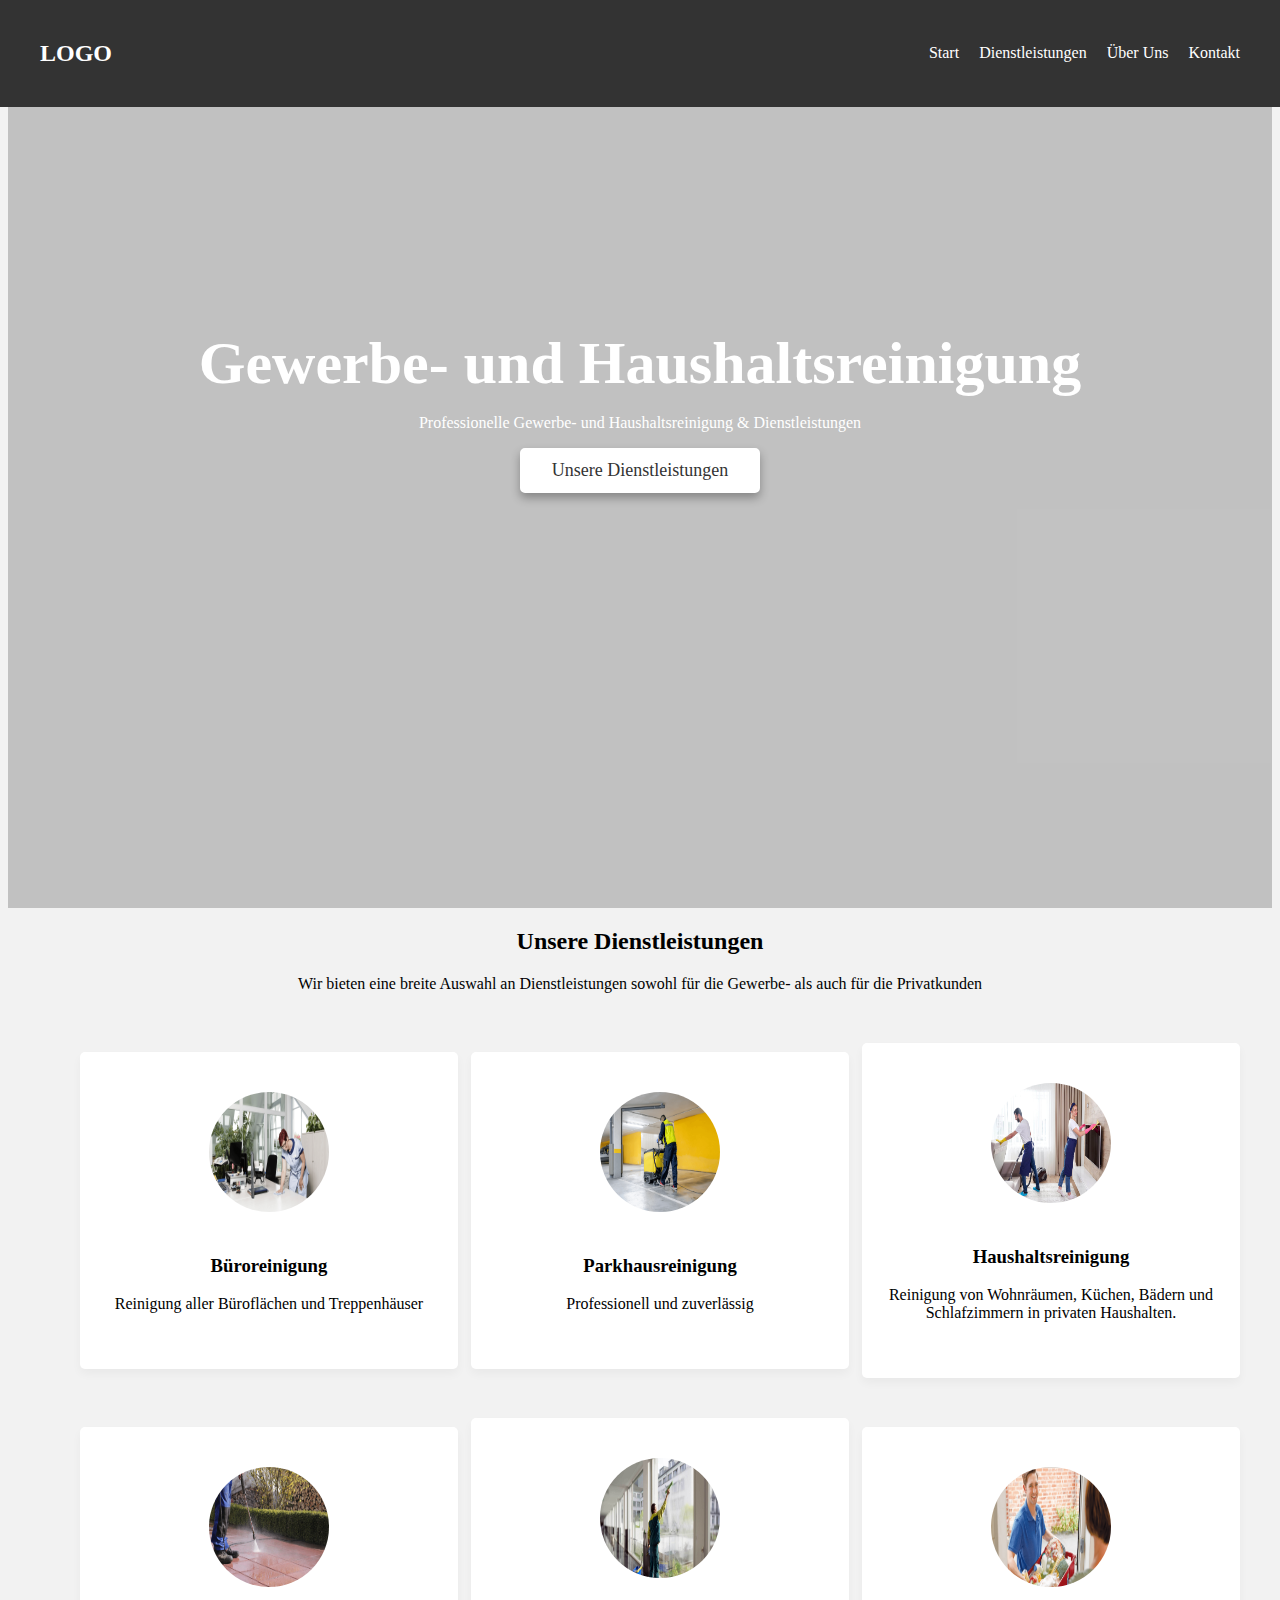
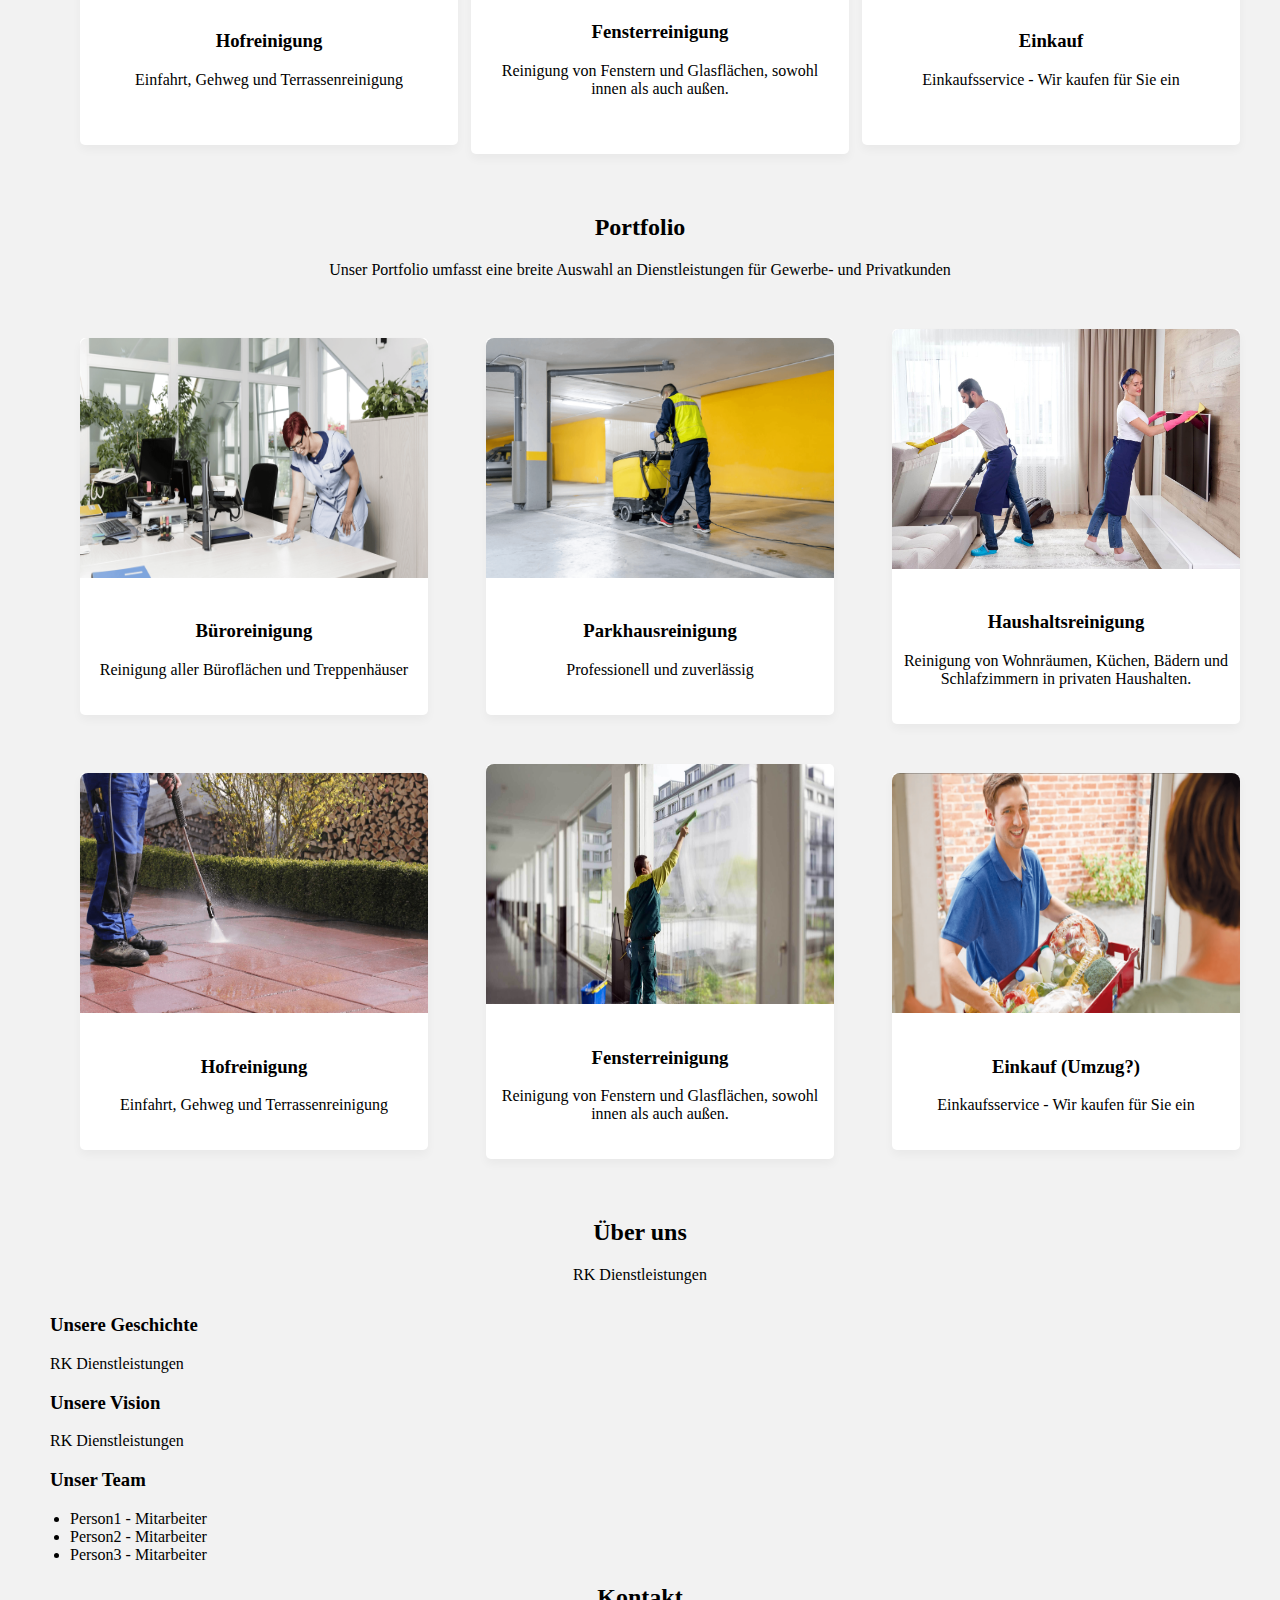
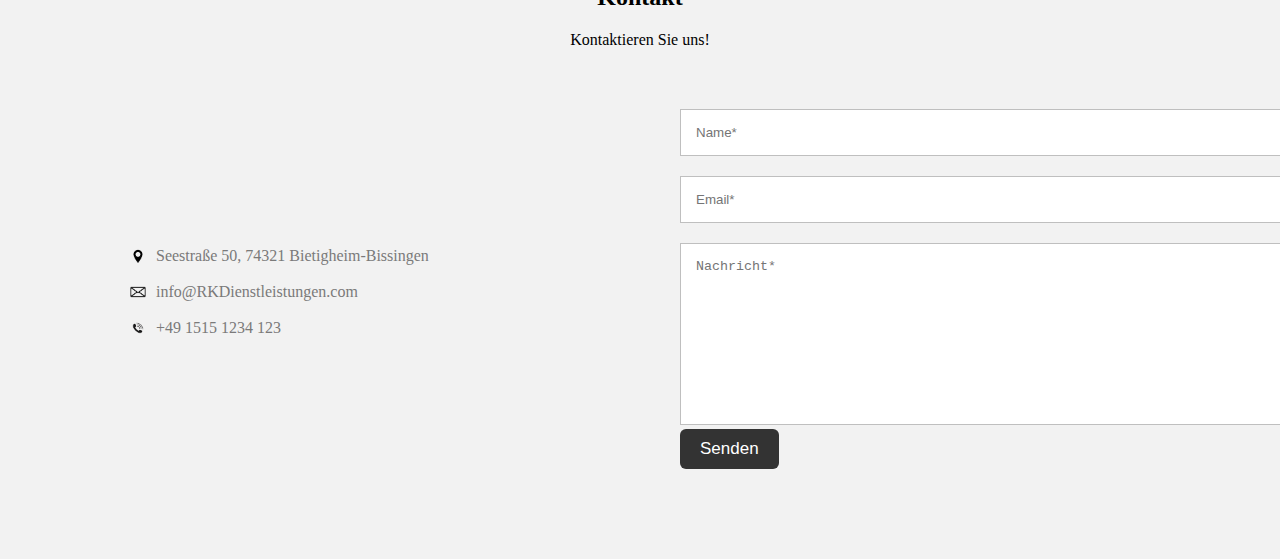
==== index.html @ 7e97b651 "Update and rename main.html to index.html" ====
<!DOCTYPE html>
<html lang="en">
<head>
    <meta charset="UTF-8">
    <meta name="viewport" content="width=device-width, initial-scale=1.0">
    <meta name="description" content="RKDienstleistungen">
    <meta name="keywords" content="RKDienstleistungen,Reinigung,Gewerbe- und Haushaltsreinigung,Dienstleistungen,Umzugsservice,Einkaufsservice">
    <meta name="author" content="RKDienstleistungen">
    <title>RK Dienstleistungen</title>
    <link rel="stylesheet" href="style.css">
    <link rel="preconnect" href="https://fonts.googleapis.com">
    <link rel="preconnect" href="https://fonts.gstatic.com" crossorigin>
    <link href="https://fonts.googleapis.com/css2?family=Rubik:ital,wght@0,300..900;1,300..900&display=swap" rel="stylesheet">
    <link rel="stylesheet" href="font-awesome-4.7.0/css/font-awesome.min.css">
</head>
<body>
    <header>
        <nav class="navbar container flex">
            <h2 class="logo"><a href="">LOGO</a></h2>

            <!-- Hamburger-Menü-Umschalter -->
            <input type="checkbox" id="menu-umschalter">
            <label for="menu-umschalter" id="hamburger-btn">
                <span class="line"></span>
                <span class="line"></span>
                <span class="line"></span>
            </label>

            <ul class="nav-links flex">
                <li><a href="#start">Start</a></li>
                <li><a href="#dienstleistungen">Dienstleistungen</a></li>
                <li><a href="#ueberuns">Über uns</a></li>
                <li><a href="#kontakt">Kontakt</a></li>
            </ul>
        </nav>
    </header>

    <!-- Startseite -->
    <section class="startseite" id="start">
        <div class="content flex">
            <div class="text">
                <h1>Gewerbe- und Haushaltsreinigung</h1>
                <p>Professionelle Gewerbe- und Haushaltsreinigung & Dienstleistungen</p>
            </div>
            <a href="#dienstleistungen">Unsere Dienstleistungen</a>
        </div>
    </section>

    <!-- Dienstleistungen -->
    <section class="dienstleistungen" id="dienstleistungen">
        <div class="container">
            <div class="section-title">
                <h2>Unsere Dienstleistungen</h2>
                <p>Wir bieten eine breite Auswahl an Dienstleistungen sowohl für die Gewerbe- als auch für die Privatkunden</p>
            </div>

            <ul class="cards flex">
                <li class="card">
                    <img src="bilder/reinigung3.png" alt="Büroreinigung">
                    <h3>Büroreinigung</h3>
                    <p>Reinigung aller Büroflächen und Treppenhäuser</p>
                </li>

                <li class="card">
                    <img src="bilder/reinigung2.png" alt="Parkhausreinigung">
                    <h3>Parkhausreinigung</h3>
                    <p>Professionell und zuverlässig</p>
                </li>

                <li class="card">
                    <img src="bilder/haushaltsreinigung.jpg" alt="Haushaltsreinigung">
                    <h3>Haushaltsreinigung</h3>
                    <p>Reinigung von Wohnräumen, Küchen, Bädern und Schlafzimmern in privaten Haushalten.</p>
                </li>
                
                <li class="card">
                    <img src="bilder/hochdruck1.png" alt="Hochdruckreinigung">
                    <h3>Hofreinigung</h3>
                    <p>Einfahrt, Gehweg und Terrassenreinigung</p>
                </li>
            
                <li class="card">
                    <img src="bilder/fensterreinigung.jpg" alt="Fensterreinigung">
                    <h3>Fensterreinigung</h3>
                    <p>Reinigung von Fenstern und Glasflächen, sowohl innen als auch außen.</p>
                </li>

                <li class="card">
                    <img src="bilder/einkauf.png" alt="Einkauf">
                    <h3>Einkauf</h3>
                    <p>Einkaufsservice - Wir kaufen für Sie ein</p>
                </li>
            </ul>
        </div>
    </section>
    <!-- Portfolio -->
    <section class="portfolio" id="portfolio">
        <div class="container">
            <div class="section-title">
                <h2>Portfolio</h2>
                <p>Unser Portfolio umfasst eine breite Auswahl an Dienstleistungen für Gewerbe- und Privatkunden</p>
             </div>
             <ul class="cards flex">

                <li class="card">
                    <img src="bilder/reinigung3.png" alt="Büroreinigung">
                    <h3>Büroreinigung</h3>
                    <p>Reinigung aller Büroflächen und Treppenhäuser</p>
                </li>

                <li class="card">
                    <img src="bilder/reinigung2.png" alt="Parkhausreinigung">
                    <h3>Parkhausreinigung</h3>
                    <p>Professionell und zuverlässig</p>
                </li>

                <li class="card">
                    <img src="bilder/haushaltsreinigung.jpg" alt="Haushaltsreinigung">
                    <h3>Haushaltsreinigung</h3>
                    <p>Reinigung von Wohnräumen, Küchen, Bädern und Schlafzimmern in privaten Haushalten.</p>
                </li>
                
                <li class="card">
                    <img src="bilder/hochdruck1.png" alt="Hochdruckreinigung">
                    <h3>Hofreinigung</h3>
                    <p>Einfahrt, Gehweg und Terrassenreinigung</p>
                </li>
            
                <li class="card">
                    <img src="bilder/fensterreinigung.jpg" alt="Fensterreinigung">
                    <h3>Fensterreinigung</h3>
                    <p>Reinigung von Fenstern und Glasflächen, sowohl innen als auch außen.</p>
                </li>

                <li class="card">
                    <img src="bilder/einkauf.png" alt="Einkauf">
                    <h3>Einkauf (Umzug?)</h3>
                    <p>Einkaufsservice - Wir kaufen für Sie ein</p>
                </li>
                
            </ul>
        </div>
    </section>

    <!-- Über uns -->
    <section class="ueberuns" id="ueberuns">
        <div class="container">
            <div class="section-title">
                <h2>Über uns</h2>
                <p>RK Dienstleistungen</p>
            </div>

            <div class="row company-info">
                <h3>Unsere Geschichte</h3>
                <p>RK Dienstleistungen</p>

                <h3>Unsere Vision</h3>
                <p>RK Dienstleistungen</p>
            </div>

            <div class="row team">
                <h3>Unser Team</h3>
                <ul>
                    <li>Person1 - Mitarbeiter</li>
<li>Person2 - Mitarbeiter</li>
<li>Person3 - Mitarbeiter</li>
</ul>
</div>
</div>
</section>

<!-- Kontakt -->
<section class="kontakt" id="kontakt">
<div class="container">
<div class="section-title">
<h2>Kontakt</h2>
<p>Kontaktieren Sie uns!</p>
</div>
</div>

<div class="row flex">
<div class="col information">
<div class="kontaktdaten">
<p><img class="kontakt-symbol" src="bilder/geotag.png" alt="geotag-symbol"><i></i>Seestraße 50, 74321 Bietigheim-Bissingen</p>
<p><img class="kontakt-symbol" src="bilder/email2.png" alt="email-symbol"><i></i>info@RKDienstleistungen.com</p>
<p><img class="kontakt-symbol" src="bilder/anruf.png" alt="anruf-symbol"><i></i>+49 1515 1234 123</p>
</div>
</div>
<div class="col form">
<form action="send_email.php">
<input type="text" placeholder="Name*">
<input type="email" placeholder="Email*" required>
<textarea placeholder="Nachricht*" required></textarea>
<button type="submit">Senden</button>
</form>
</div>
</div>
</section>

<!-- Javascript -->
<script src="script.js"></script>
</body>
</html>
---- style.css ----
/* // <weight>: Use a value from 300 to 900 */

.rubik {
    font-family: "Rubik", sans-serif;
    font-optical-sizing: auto;
    font-weight: 300;
    font-style: normal;
  }
  
  html {
      scroll-behavior: smooth;
  }
  
  body {
      background: #f2f2f2;
  }
  
  header {
      position: fixed;
      top: 0;
      left: 0;
      width: 100%;
      background: #333;
      z-index: 100;
  }
  
  .flex {
      display: flex;
      align-items: center;
  
  }
  
  .container {
      max-width: 1200px;
      width: 100%;
      margin: 0 auto;
      padding: 0 20px;
  }
  
  .navbar {
      justify-content: space-between;
  }
  
  .nav-links {
      gap: 20px;
      list-style: none;
      display:flex;
      
  }
  
  .navbar a {
      padding: 20px 0;
      display: inline-block;
      color: #ffff;
      text-decoration: none;
      text-transform: capitalize;
      transition: 0.2s;
  }
  
  .navbar a:hover {
      color: #ddd;
  }
  
  /* Startseite */
  .startseite {
      position: relative;
      height: 100vh;
      width: 100%;
      /*background: url("https://www.piepenbrock.de/fileadmin/user_upload/dienstleistungen/gebaeudereinigung/bilder/grundreinigung_piepenbrock-2.jpg");*/
      background: url("https://www.alleofficesolutions.com/wp-content/uploads/2021/02/office-cleaning-header.jpg");
      background-position: center;
      background-size: cover;
  }
  
  .startseite::before {
      content: '';
      position: absolute;
      height: 100%;
      width: 100%;
      top: 0;
      left: 0;
      background: rgba(0, 0, 0, 0.2)
  }
  
  .startseite .content {
      position: relative;
      height: 85%;
      flex-direction: column;
      justify-content: center;
  }
  
  .startseite .text {
      color: #fff;
      text-align: center;
  }
  
  .startseite .text h1 {
      font-size: 60px;
      font-weight: 700;
      margin-bottom: 10px;
  }
  
  .startseite a {
      color: #333;
      text-decoration: none;
      background: #fff;
      padding: 10px 30px;
      border-radius: 5px;
      border: 2px solid #fff;
      box-shadow: rgba(0, 0, 0, 0.3) 0 5px 10px;
      font-size: 18px;
      transition: 0.3s;
  }
  
  .startseite a:hover {
      color: #fff;
      background: rgba(255, 255, 255, 0.3);
  }
  
  /* Dienstleistungen */
  .section {
      padding-top: 80px;
  }
  
  .section-title {
      text-align: center;
  }
  
  .section h2 {
      font-size: 2rem;
  }
  
  section .cards {
      margin-top: 50px;
      flex-wrap: wrap;
      justify-content: space-between;
  }
  
  section .card {
      width: calc(100% / 3 - 30px);
      text-align: center;
      list-style: none;
      background-color: #fff;
      padding: 40px 15px;
      border-radius: 5px;
      box-shadow: 0 5px 10px rgba(0, 0, 0, 0.04);
      margin-bottom: 40px;
      flex-basis: 30%; /* !!! beobachten */
  }
  
  section .card img {
      height: 120px;
      width: 120px;
      border-radius: 50%;
      margin-bottom: 20px;
  }
  
  section .card p {
      margin-top: 5px;
  }
  
  /* Portfolio */
  .portfolio .card {
      padding: 0 0 20px;
  }
  .portfolio .card img {
      height: 240px;
      width: 100%;
      border-radius: 8px 8px 0 0;
  }
  
  /* Über uns */
  .ueberuns .company-info {
      margin-top: 30px;
  }
  
  .ueberuns .row {
      padding: 0 10px;
  }
  
  .ueberuns h3 {
      margin-top: 30px 0 10px;
  }
  
  .ueberuns ul {
      padding-left: 20px;
  }
  
  /* Kontakt */
  .kontakt .row {
      justify-content: space-between;
      margin: 60px 0 90px;
  }
  
  .kontakt .row .col {
      padding: 0 10px;
      width: calc(100% / 2 - 50px);
  }
  
  .kontakt-symbol {
      height: 20px;
      width: 20px;
      margin-right: 8px; 
  }
  
  .kontakt-symbol-uhr {
      height: 15px;
      width: 15px;
      margin-right: 12px;
  }
  
  .kontaktdaten p {
      display: flex;
      align-items: center;
  }
  
  .kontaktdaten p {
      color: #7a7a7a;
      margin-bottom: 10px;
  }
  
  .kontaktdaten p {
      margin-left: 110px;
  }
  
  .kontakt form input {
      width: 100%;
      height: 45px;
      margin-bottom: 20px;
      padding: 0 15px;
      border: 1px solid #bfbfbf;
      outline: none;
  }
  
  .kontakt form textarea {
      padding: 15px;
      width: 100%;
      height: 150px;
      outline: none;
      resize: none;
      border: 1px solid #bfbfbf;
  }
  
  .kontakt form button {
      padding: 10px 20px;
      border-radius: 6px;
      font-size: 17px;
      color: #fff;
      border: none;
      background: #333;
      cursor: pointer;
      transition: 0.2s;
  }
  
  .kontakt form button:hover {
     background: #525252;
  }
  
  /* Footer */
  .footer {
      background: #333;
      padding: 20px 0;
  }
  
  .footer span {
      color: #fff;
  }

#menu-umschalter {
    display: none;
}

/* #hamburger-btn {
    display: none;
    flex-direction: column;
    cursor: pointer;
}

#hamburger-btn .line {
    width: 25px;
    height: 3px;
    background-color: white;
    margin: 4px 0;
}

@media (max-width: 768px) {
    #hamburger-btn {
        display: flex;
    }

    .nav-links {
        display: none;
        flex-direction: column;
        width: 100%;
        position: absolute;
        top: 60px;
        left: 0;
        background-color: #333;
    }

    #menu-umschalter:checked + #hamburger-btn + .nav-links {
        display: flex;
    }

    .nav-links li {
        text-align: center;
        margin: 15px 0;
    }
}
*/

/* Hamburger Button */
#hamburger-btn {
    display: none;
    flex-direction: column;
    cursor: pointer;
    position: absolute;
    right: 20px;
    top: 20px;
}

#hamburger-btn .line {
    width: 25px;
    height: 3px;
    background-color: white;
    margin: 4px 0;
    transition: all 0.3s ease;
}

/* Animationen für den Hamburger-Button */
#menu-umschalter:checked + #hamburger-btn .line:nth-child(1) {
    transform: rotate(45deg) translate(5px, 5px);
}

#menu-umschalter:checked + #hamburger-btn .line:nth-child(2) {
    opacity: 0;
}

#menu-umschalter:checked + #hamburger-btn .line:nth-child(3) {
    transform: rotate(-45deg) translate(5px, -5px);
}

@media (max-width: 768px) {
    #hamburger-btn {
        display: flex;
    }

    .nav-links {
        display: none;
        flex-direction: column;
        width: 100%;
        position: absolute;
        top: 60px;
        left: 0;
        background-color: #333;
    }

    #menu-umschalter:checked + #hamburger-btn + .nav-links {
        display: flex;
    }

    .nav-links li {
        text-align: center;
        margin: 15px 0;
    }
}
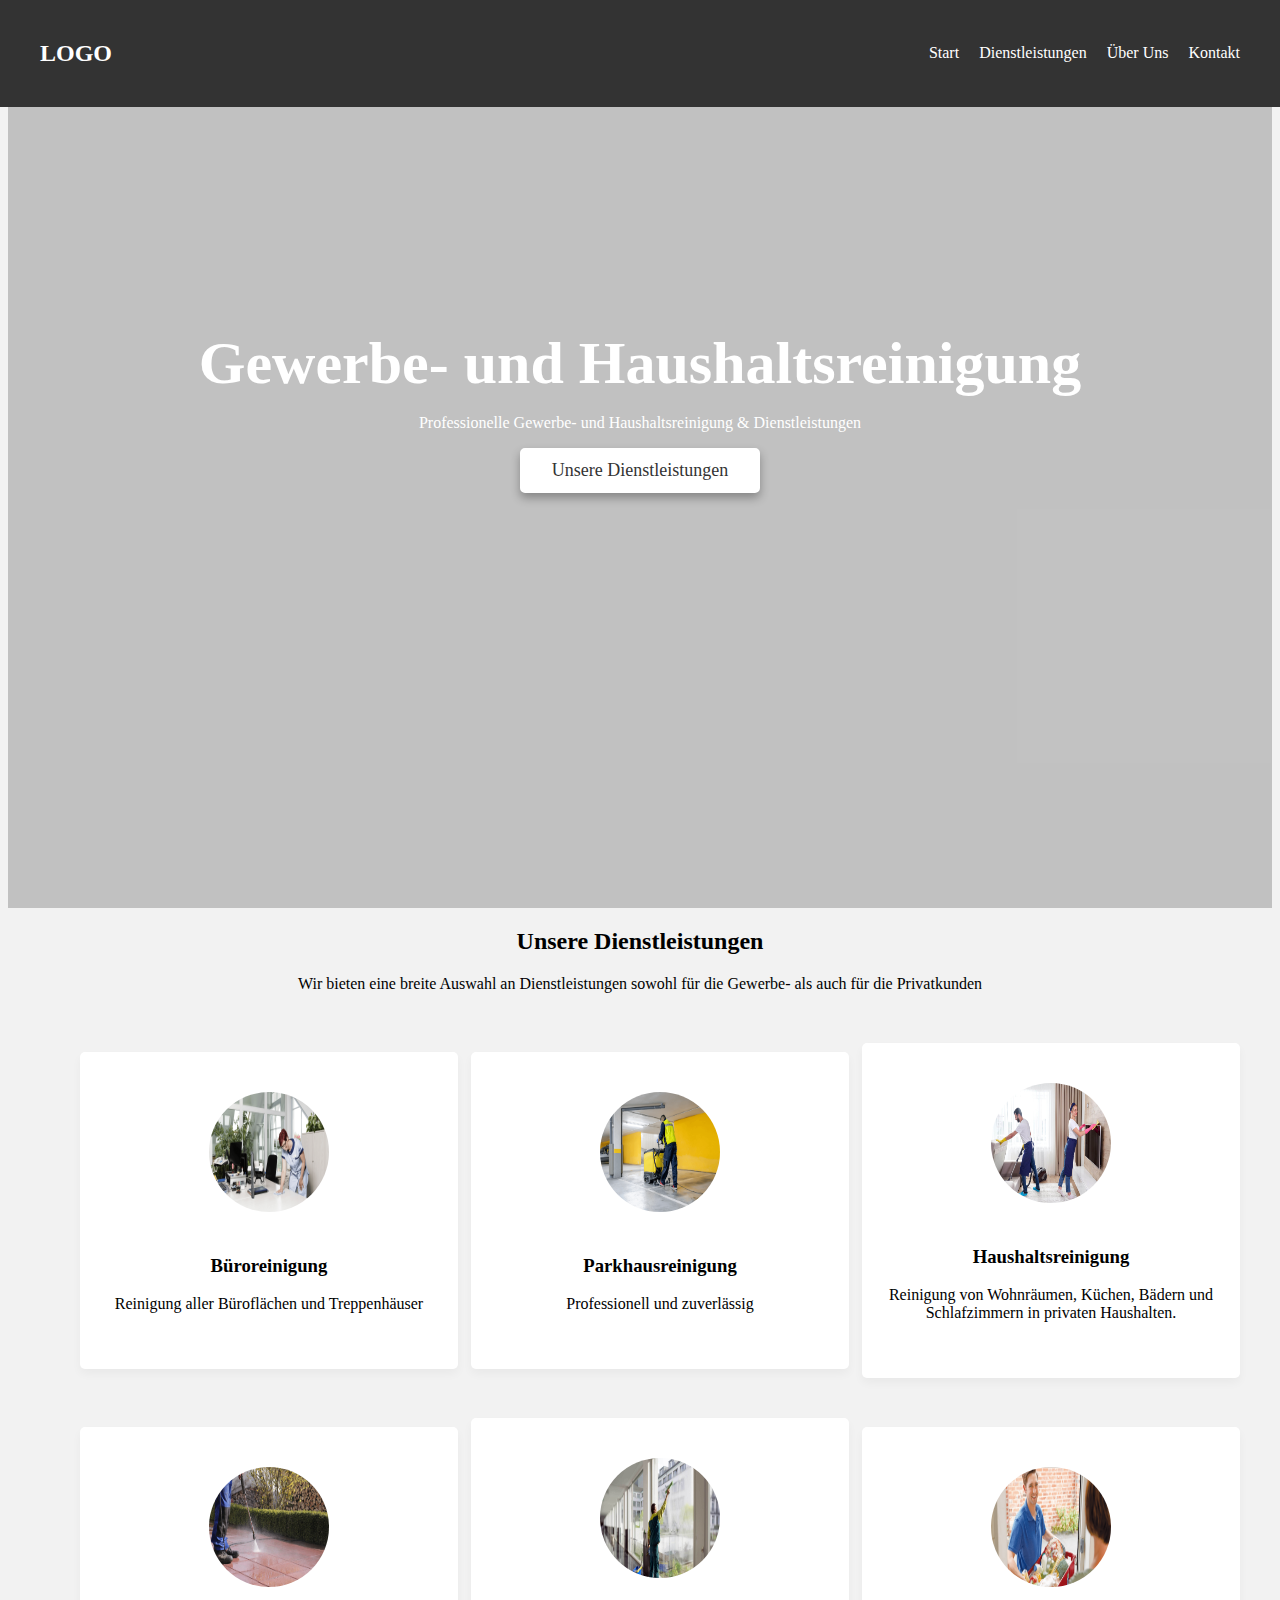
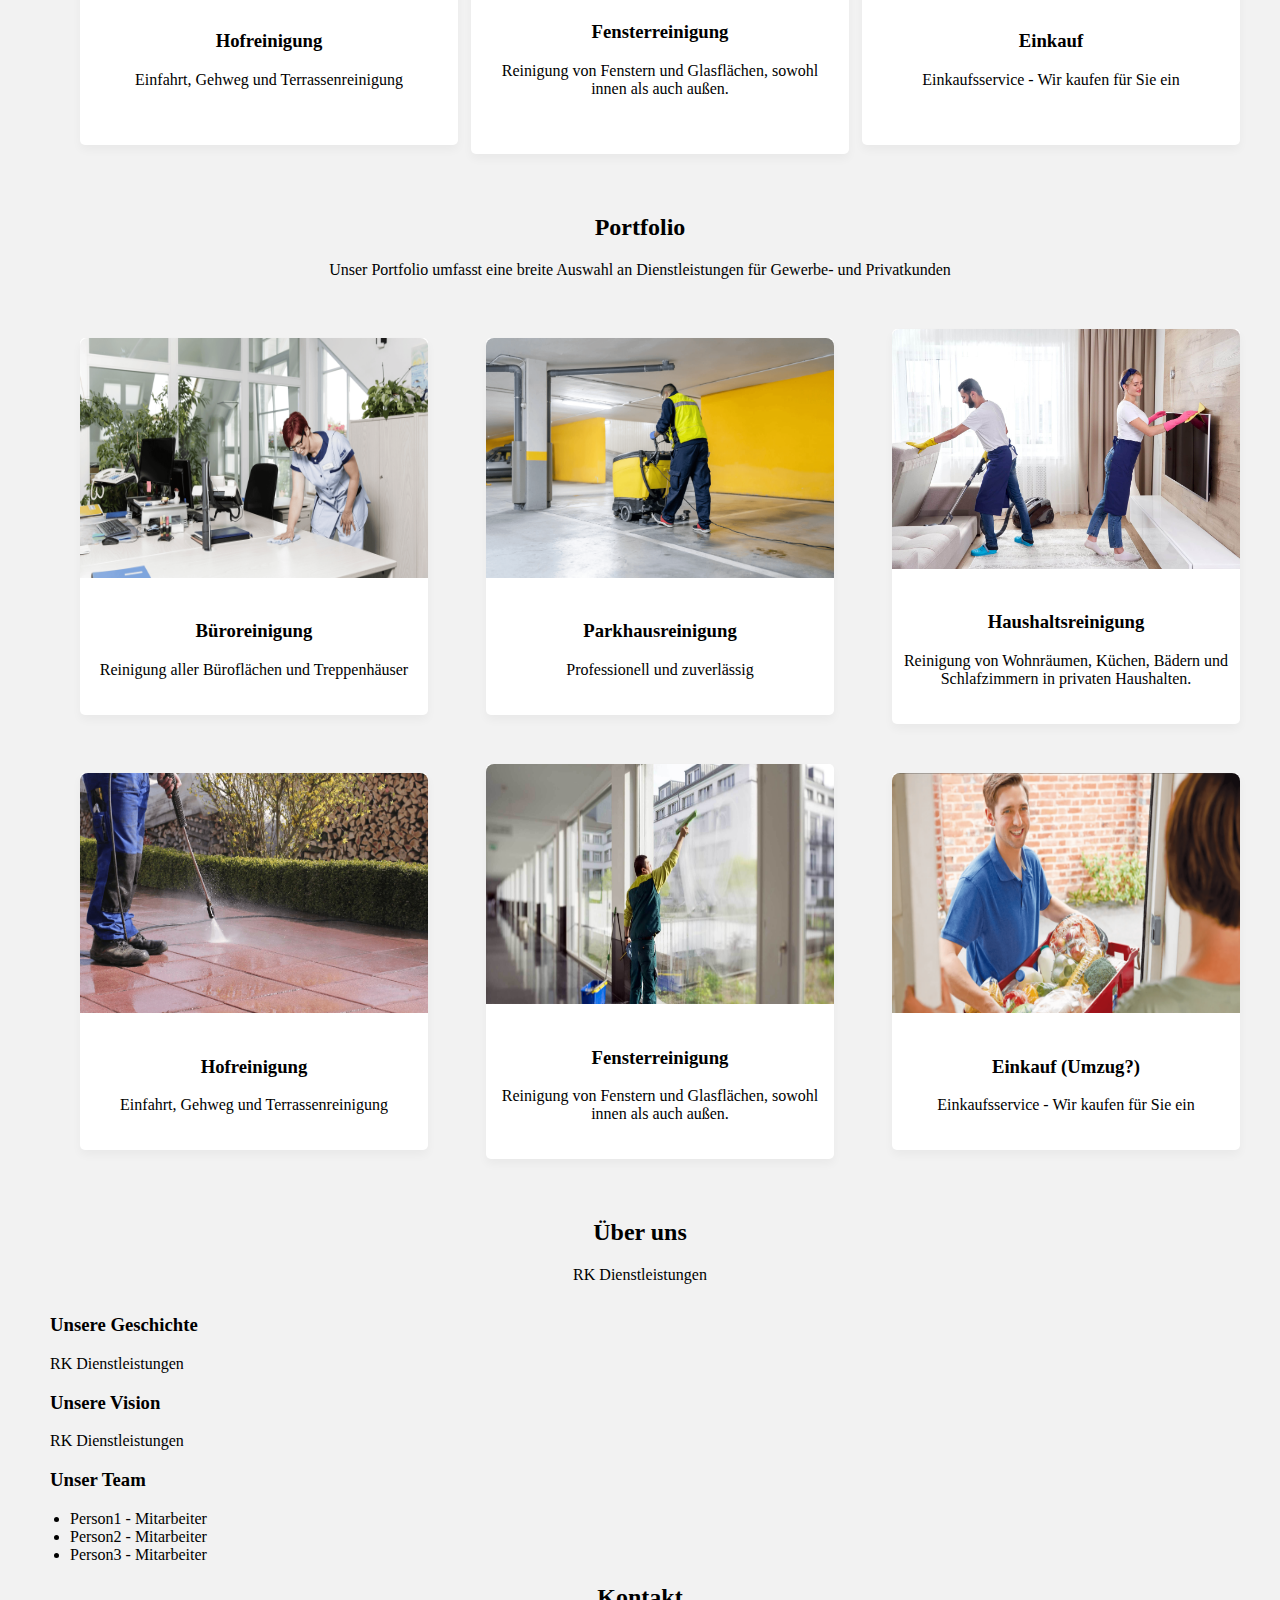
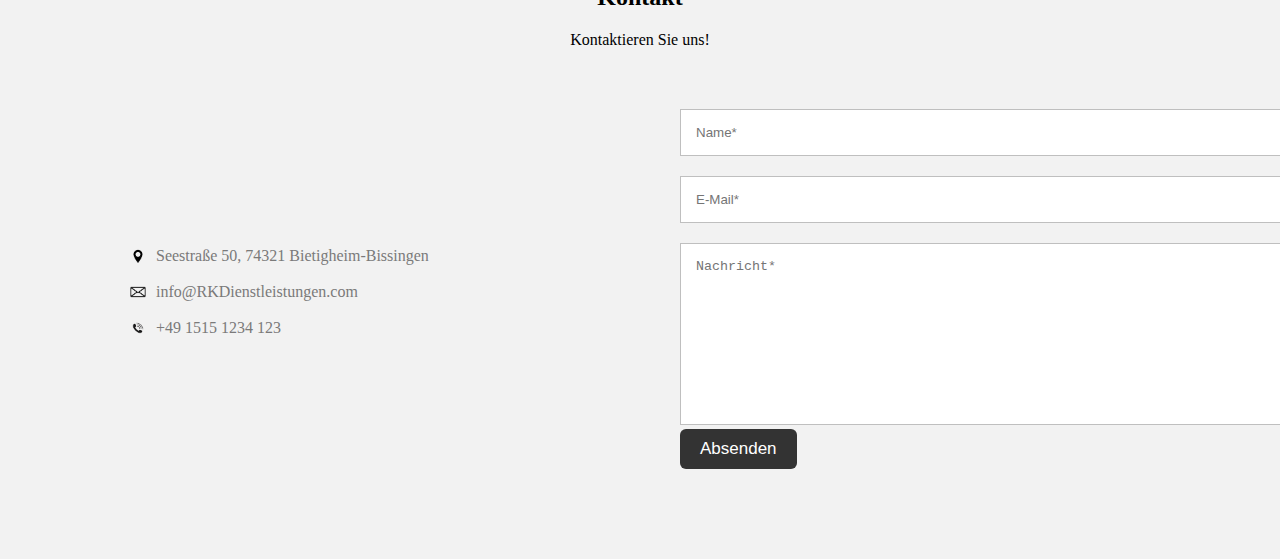
==== commit b7c5b3c5: "Add files via upload" ====
--- a/index.html
+++ b/index.html
@@ -12,6 +12,7 @@
     <link rel="preconnect" href="https://fonts.gstatic.com" crossorigin>
     <link href="https://fonts.googleapis.com/css2?family=Rubik:ital,wght@0,300..900;1,300..900&display=swap" rel="stylesheet">
     <link rel="stylesheet" href="font-awesome-4.7.0/css/font-awesome.min.css">
+	<script src="https://challenges.cloudflare.com/turnstile/v0/api.js" defer></script>
 </head>
 <body>
     <header>
@@ -187,12 +188,33 @@
 </div>
 </div>
 <div class="col form">
-<form action="send_email.php">
+<!-- <form action="send_email.php">
 <input type="text" placeholder="Name*">
 <input type="email" placeholder="Email*" required>
 <textarea placeholder="Nachricht*" required></textarea>
+<div class="cf-turnstile" data-sitekey="0x4AAAAAAAx7DtTrZ_BfYS8I"></div>
 <button type="submit">Senden</button>
 </form>
+</div>
+</div>
+</section> -->
+
+<!-- Kontaktformular -->
+<form action="send.php" method="post">
+	<input type="text" placeholder="Name*" required>
+	<input type="email" placeholder="E-Mail*" required>
+	<textarea placeholder="Nachricht*" required></textarea>
+	<div class="cf-turnstile" data-sitekey="0x4AAAAAAAx7DtTrZ_BfYS8I"></div>
+	<button type="submit">Absenden</button>
+</form>
+
+<!-- <form action="send.php" method="post">
+    <input type="text" name="name" placeholder="Name*" required>
+    <input type="email" name="email" placeholder="E-Mail*" required>
+    <textarea name="message" placeholder="Nachricht*" required></textarea>
+    <div class="cf-turnstile" data-sitekey="0x4AAAAAAAx7DtTrZ_BfYS8I"></div>
+    <button type="submit">Absenden</button>
+</form> -->
 </div>
 </div>
 </section>
@@ -200,4 +222,4 @@
 <!-- Javascript -->
 <script src="script.js"></script>
 </body>
-</html>
+</html>